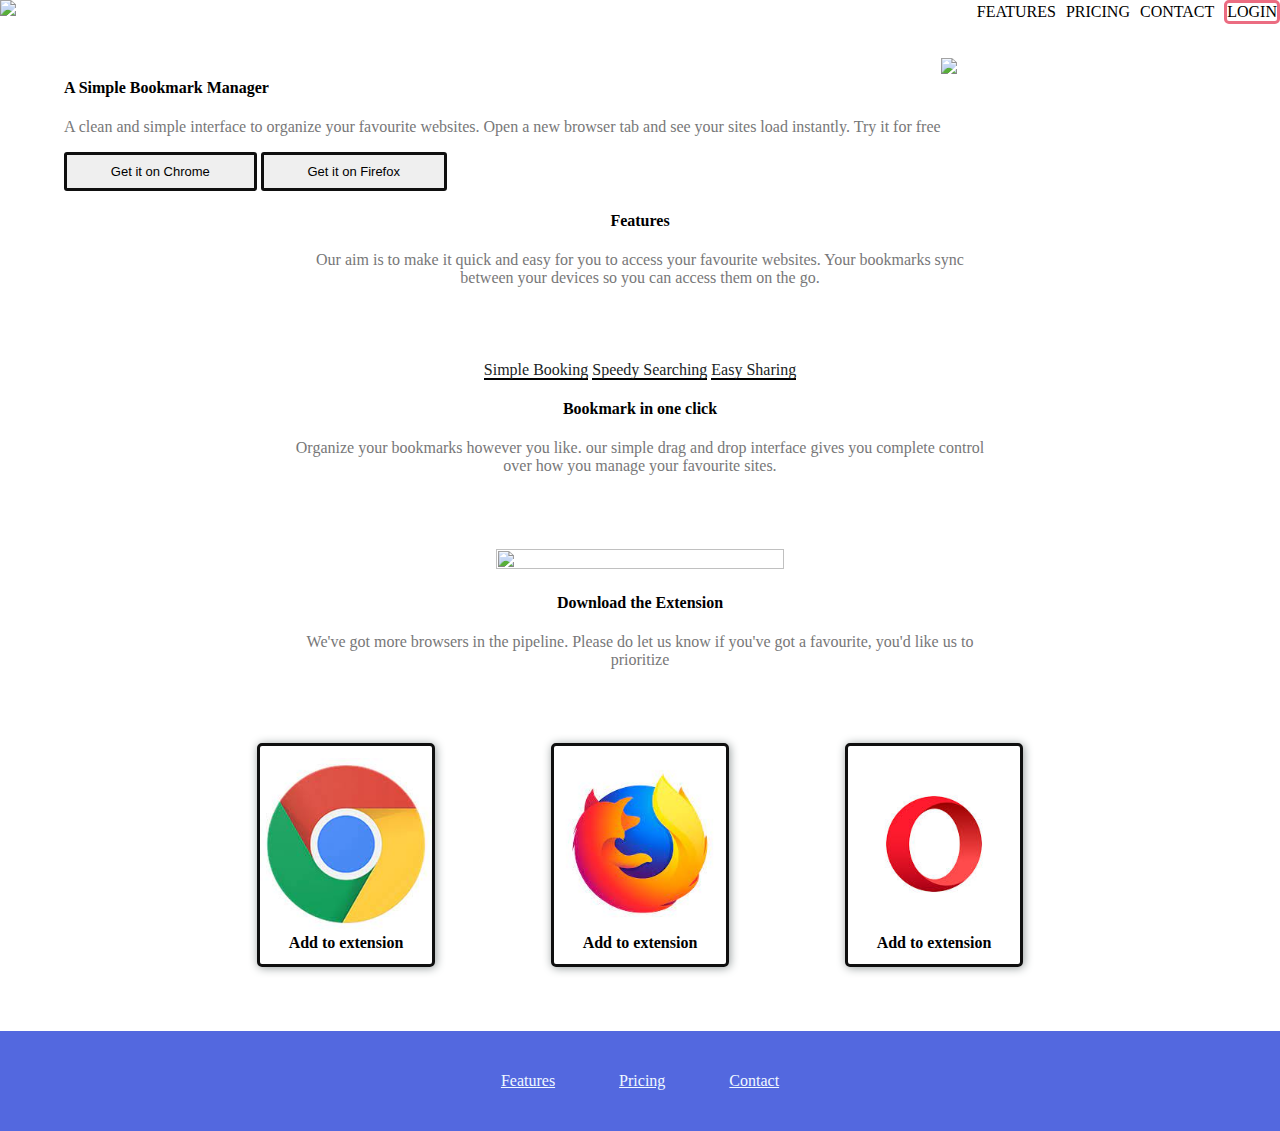
==== index.html @ 09479c6e "Add files via upload" ====
<!DOCTYPE html>
<html>
  <head>
    <title>challenge</title>
    <link rel="stylesheet" href="style.css" />
  </head>
  <body>
    <header>
      <div class="header">
        <div class="header_image">
          <img
            src="https://js-mini-project-java-script-mini-project-q7s2vfxmue6l.vercel.app/images/logo-bookmark.svg"
          />
        </div>
        <div class="header_menu">
          <a class="header_menu_link" href="#">FEATURES</a>
          <a class="header_menu_link" href="#">PRICING</a>
          <a class="header_menu_link" href="#">CONTACT</a>
          <a class="login" href="#">LOGIN</a>
        </div>
      </div>
    </header>
    <div class="whole_body">
      <section>
        <div class="simple_banner">
          <div class="simple_banner_left">
            <h4>A Simple Bookmark Manager</h4>
            <p>
              A clean and simple interface to organize your favourite websites.
              Open a new browser tab and see your sites load instantly. Try it
              for free
            </p>
            <button class="button">Get it on Chrome</button>
            <button class="button">Get it on Firefox</button>
          </div>
          <div class="simple_banner_right">
            <img
              src="https://js-mini-project-java-script-mini-project-q7s2vfxmue6l.vercel.app/images/illustration-hero.svg"
              id="screen_image"
            />
          </div>
        </div>
      </section>
      <section>
        <div class="features">
          <h4>Features</h4>
          <p>
            Our aim is to make it quick and easy for you to access your
            favourite websites. Your bookmarks sync between your devices so you
            can access them on the go.
          </p>
        </div>
      </section>
      <section>
        <div class="group_link">
          <a class="single_link" href="#">Simple Booking</a>
          <a class="single_link" href="#">Speedy Searching</a>
          <a class="single_link" href="#">Easy Sharing</a>
        </div>
      </section>
      <section class="bookmark_section">
        <h4>Bookmark in one click</h4>
        <p>
          Organize your bookmarks however you like. our simple drag and drop
          interface gives you complete control over how you manage your
          favourite sites.
        </p>
      </section>
      <div class="bookmark_image_section">
        <img
          class="bookmark_image"
          src="https://js-mini-project-java-script-mini-project-q7s2vfxmue6l.vercel.app/images/illustration-features-tab-1.svg"
        />
      </div>
      <section class="download_info">
        <h4 class="download_info_heading">Download the Extension</h4>
        <p>
          We've got more browsers in the pipeline. Please do let us know if
          you've got a favourite, you'd like us to prioritize
        </p>
      </section>
      <div class="extension">
        <div class="single_extension">
          <img
            class="extension_image"
            src="[data-uri]"
          /><strong>Add to extension</strong>
        </div>
        <div class="single_extension">
          <img
            class="extension_image"
            src="[data-uri]"
          /><strong>Add to extension</strong>
        </div>
        <div class="single_extension">
          <img
            class="extension_image"
            src="[data-uri]"
          /><div class="extension_content"><strong>Add to extension</strong></div>
        </div>
      </div>
    </div>
    <footer class="footer">
      <a href="#">Features</a>
      <a href="#">Pricing </a>
      <a href="#">Contact</a>
    </footer>
  </body>
</html>
---- style.css ----
body{
    margin: 0;
}
.header_image{
   width: 70%; 
}
.header_menu{
    display: flex;
    gap: 10px;
    color:black;
    align-items: center;
}
.header_menu_link:hover {color: #bc3e59}
.header_menu a {
    color: black;
}
.header_menu a:hover {color: #bc3e59}
.login{
    border: rgb(235, 108, 129) solid;
    border-radius: 5px;
    align-items: center;
    display: flex;
}
.header_menu a:link { 
    text-decoration: none; 
}
.header{
    display:flex;
    justify-content: space-between;
    background-color: white;
    width: 100%;
    height: auto;
    position: fixed;
    top: 0px;
}
.simple_banner{
    display: flex;
    width: 100%;
    height: 40%;
    margin-top: 5%;
}
.simpel_banner_left{
    height: fit-content;
}
.simple_banner_left p{
    color: #777778;
}
.simple_banner_right{
    max-width: 40%;
}
.button{
    border: none;
  border-radius: 3px;
  border: #0f0f0f solid;
  padding: 1% 5%;
  font-size: small;
}
.button:hover {background-color: #5368df}
#screen_image{
    width:100%;
    text-align: center;
}
.whole_body{
    padding: 0% 5% 0% 5%;
}
.features{
    padding: 0% 20% 5% 20%;
    text-align: center;
}
.features p{
    color: #777778;
}
.group_link{
    text-align: center;
    cursor: pointer;
}
.group_link a {
    color: black;
}
.single_link{
    border-bottom: 2px solid black;
}
.single_link:hover {color: #5368df}
.group_link a:link { 
    text-decoration: none; 
    color:#202425;
}
.bookmark_section{
    padding: 0% 20% 5% 20%;
    text-align: center;
    position: sticky;
    top: 5%;
    background-color: white;
}
.bookmark_section p{
    color: #777778;
}
.bookmark_image{
    width:50%;
    height:100%;
}
.bookmark_image_section{
    height:10%;
    text-align: center;
}
.download_info{
    padding: 0% 20% 5% 20%;
    text-align: center;
}
.download_info p{
    color: #777778;
}
.download_info-heading{
    width: 100%;
}
.extension{
    width: 100%;
    height: 50%;
    display: flex;
    gap: 10%;
    justify-content: center;
}
.single_extension{
    width: 15%;
    height: auto;
    border-radius: 5px;
    border: #0f0f0f solid;
    box-shadow:1px 1px 10px #949b9b;
    text-align: center;
    display: block;
    padding-bottom: 1%;
    padding-top: 1%;
}
.extension_image{
    width: 100%;
}
.circular_dot{
    height: 3%;
  width: 3%;
  background-color: #bbb;
  border-radius: 50%;
}
.footer{
    margin-top: 5%;
    width: 100%;
    height:100px;
    display: flex;
    justify-content: center;
    align-items: center;
    background-color: #5368df;
    gap: 5%;
}
.footer a{
    color: aliceblue;
}
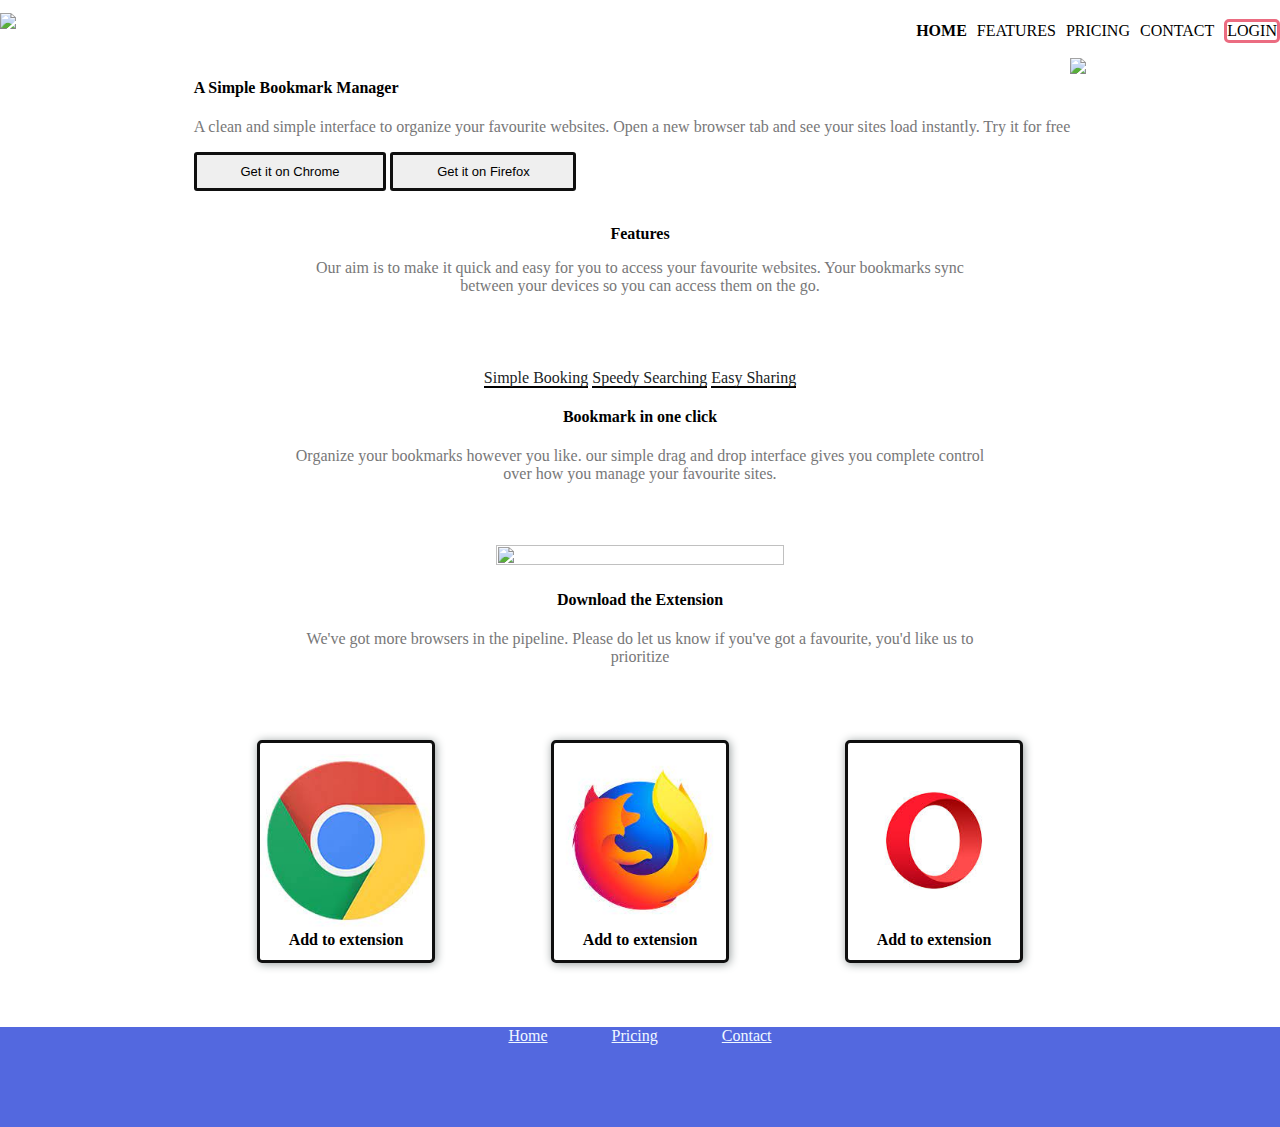
==== commit 1b3fc838: "Add files via upload" ====
--- a/index.html
+++ b/index.html
@@ -1,8 +1,12 @@
 <!DOCTYPE html>
 <html>
   <head>
-    <title>challenge</title>
+    <title>Website</title>
     <link rel="stylesheet" href="style.css" />
+    <link href="https://css.gg/instagram.css" rel="stylesheet" />
+    <link href="https://css.gg/google.css" rel="stylesheet" />
+    <link href="https://css.gg/facebook.css" rel="stylesheet" />
+    <link href="https://css.gg/microsoft.css" rel="stylesheet" />
   </head>
   <body>
     <header>
@@ -13,10 +17,11 @@
           />
         </div>
         <div class="header_menu">
-          <a class="header_menu_link" href="#">FEATURES</a>
-          <a class="header_menu_link" href="#">PRICING</a>
-          <a class="header_menu_link" href="#">CONTACT</a>
-          <a class="login" href="#">LOGIN</a>
+          <a class="header_menu_link" id="home_tab" href="#">HOME</a>
+          <a class="header_menu_link" href="#features_nav">FEATURES</a>
+          <a class="header_menu_link" href="pricing.html">PRICING</a>
+          <a class="header_menu_link" href="contactpage.html">CONTACT</a>
+          <a class="login" href="login.html">LOGIN</a>
         </div>
       </div>
     </header>
@@ -41,7 +46,7 @@
           </div>
         </div>
       </section>
-      <section>
+      <section id="features_nav">
         <div class="features">
           <h4>Features</h4>
           <p>
@@ -96,14 +101,22 @@
           <img
             class="extension_image"
             src="[data-uri]"
-          /><div class="extension_content"><strong>Add to extension</strong></div>
+          />
+          <div class="extension_content"><strong>Add to extension</strong></div>
         </div>
       </div>
     </div>
     <footer class="footer">
-      <a href="#">Features</a>
-      <a href="#">Pricing </a>
-      <a href="#">Contact</a>
+      <span class="footer_link">
+        <a href="index.html">Home</a>
+        <a href="pricing.html">Pricing </a>
+        <a href="contactpage.html">Contact</a></span>
+      <div class="icon">
+        <i class="gg-instagram"></i>
+        <i class="gg-google"></i>
+        <i class="gg-facebook"></i>
+        <i class="gg-microsoft"></i>
+      </div>
     </footer>
   </body>
 </html>
--- a/style.css
+++ b/style.css
@@ -2,7 +2,8 @@
     margin: 0;
 }
 .header_image{
-   width: 70%; 
+   width: 70%;
+   height: 100%; 
 }
 .header_menu{
     display: flex;
@@ -29,23 +30,30 @@
     justify-content: space-between;
     background-color: white;
     width: 100%;
-    height: auto;
+    height: 4%;
+    padding-top: 1%;
     position: fixed;
     top: 0px;
+}
+#home_tab{
+    font-weight:bolder;
 }
 .simple_banner{
     display: flex;
     width: 100%;
-    height: 40%;
+    height: auto;
     margin-top: 5%;
+    justify-content: center;
 }
 .simpel_banner_left{
-    height: fit-content;
+    height: auto;
+    width: 60%;
 }
 .simple_banner_left p{
     color: #777778;
 }
 .simple_banner_right{
+    display: flex;
     max-width: 40%;
 }
 .button{
@@ -58,14 +66,16 @@
 .button:hover {background-color: #5368df}
 #screen_image{
     width:100%;
-    text-align: center;
 }
 .whole_body{
     padding: 0% 5% 0% 5%;
 }
 .features{
-    padding: 0% 20% 5% 20%;
+    padding: 3% 20% 5% 20%;
     text-align: center;
+}
+.features h4{
+    margin: 0;
 }
 .features p{
     color: #777778;
@@ -86,8 +96,10 @@
     color:#202425;
 }
 .bookmark_section{
-    padding: 0% 20% 5% 20%;
+    padding: 0% 20% 2% 20%;
     text-align: center;
+}
+body .bookmark_section{
     position: sticky;
     top: 5%;
     background-color: white;
@@ -98,6 +110,7 @@
 .bookmark_image{
     width:50%;
     height:100%;
+    padding-top: 2%;
 }
 .bookmark_image_section{
     height:10%;
@@ -130,6 +143,10 @@
     display: block;
     padding-bottom: 1%;
     padding-top: 1%;
+    transition: transform .3s;
+}
+.single_extension:hover{
+    transform: scale(1.3);
 }
 .extension_image{
     width: 100%;
@@ -144,12 +161,20 @@
     margin-top: 5%;
     width: 100%;
     height:100px;
-    display: flex;
-    justify-content: center;
-    align-items: center;
     background-color: #5368df;
-    gap: 5%;
 }
 .footer a{
     color: aliceblue;
+}
+.icon{ 
+    display: flex;
+    justify-content: center;
+    gap: 4%;
+    margin-top: 2%;
+}
+.footer_link{ 
+    width: 100%;
+    display: flex;
+    justify-content: center;
+    gap: 5%;
 }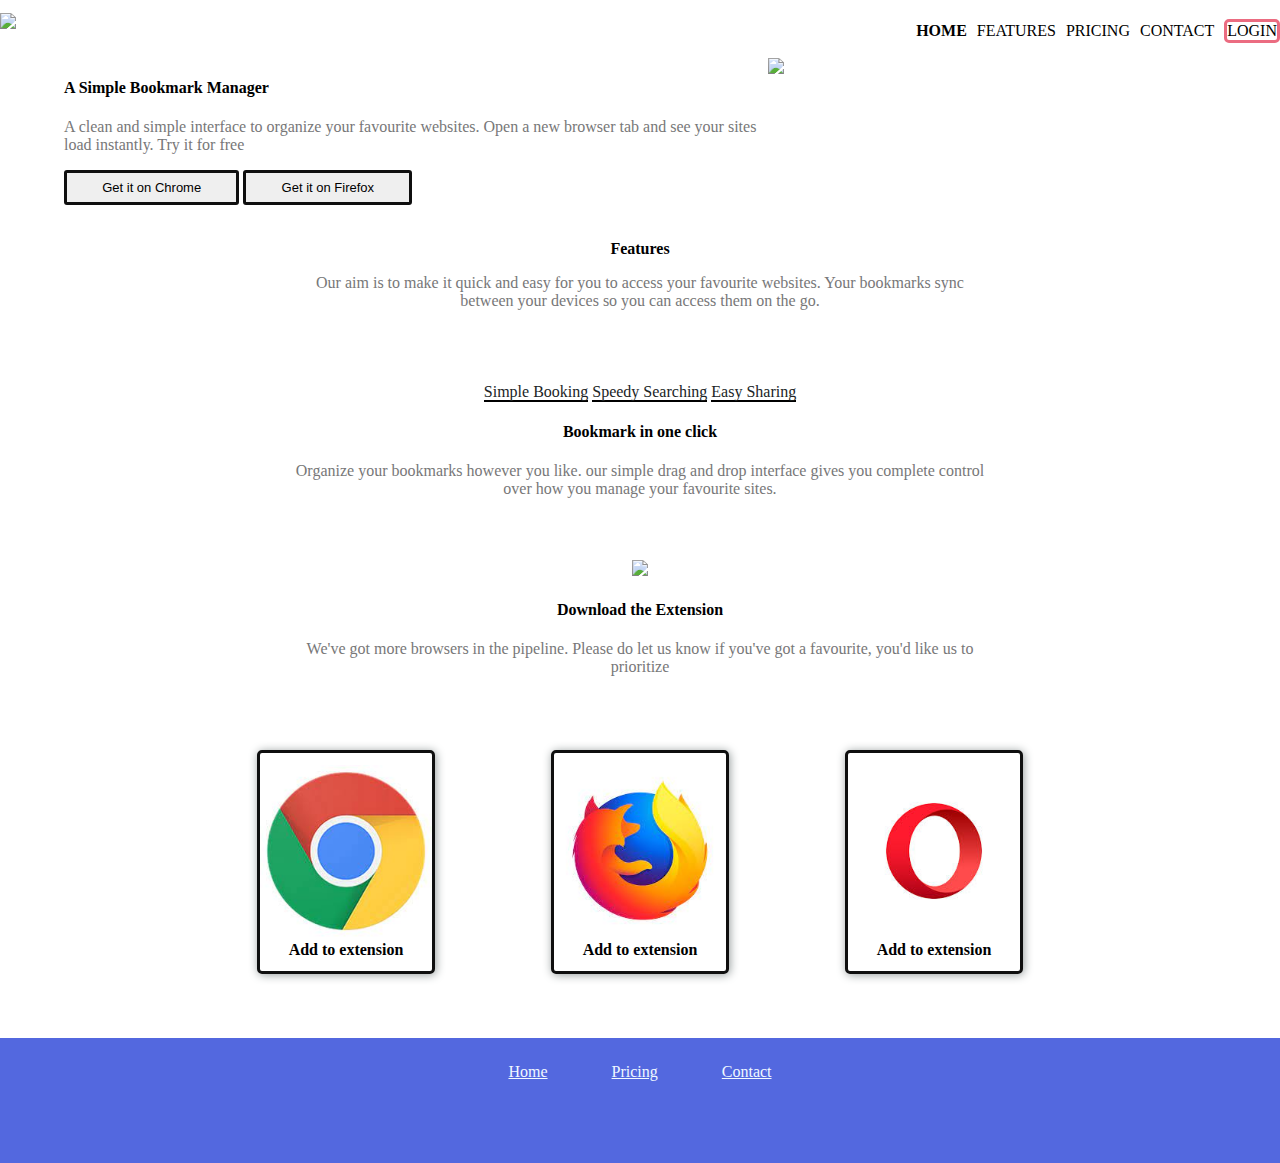
==== commit 9a75f212: "Add files via upload" ====
--- a/index.html
+++ b/index.html
@@ -7,6 +7,7 @@
     <link href="https://css.gg/google.css" rel="stylesheet" />
     <link href="https://css.gg/facebook.css" rel="stylesheet" />
     <link href="https://css.gg/microsoft.css" rel="stylesheet" />
+    <meta name="viewport" content="width=device-width, initial-scale=1.0">
   </head>
   <body>
     <header>
@@ -39,9 +40,8 @@
             <button class="button">Get it on Firefox</button>
           </div>
           <div class="simple_banner_right">
-            <img
+            <img style="max-width: 100%;"
               src="https://js-mini-project-java-script-mini-project-q7s2vfxmue6l.vercel.app/images/illustration-hero.svg"
-              id="screen_image"
             />
           </div>
         </div>
--- a/style.css
+++ b/style.css
@@ -40,8 +40,8 @@
 }
 .simple_banner{
     display: flex;
-    width: 100%;
-    height: auto;
+    width: 90%;
+    height: 10%;
     margin-top: 5%;
     justify-content: center;
 }
@@ -54,7 +54,7 @@
 }
 .simple_banner_right{
     display: flex;
-    max-width: 40%;
+    width: 40%;
 }
 .button{
     border: none;
@@ -64,6 +64,10 @@
   font-size: small;
 }
 .button:hover {background-color: #5368df}
+.button:active {
+    box-shadow: 0 2px 0 #006599;
+    transform: translateY(3px);
+  }
 #screen_image{
     width:100%;
 }
@@ -109,12 +113,12 @@
 }
 .bookmark_image{
     width:50%;
-    height:100%;
     padding-top: 2%;
 }
 .bookmark_image_section{
     height:10%;
     text-align: center;
+    width: 100%;
 }
 .download_info{
     padding: 0% 20% 5% 20%;
@@ -162,6 +166,7 @@
     width: 100%;
     height:100px;
     background-color: #5368df;
+    padding-top: 2%;
 }
 .footer a{
     color: aliceblue;
